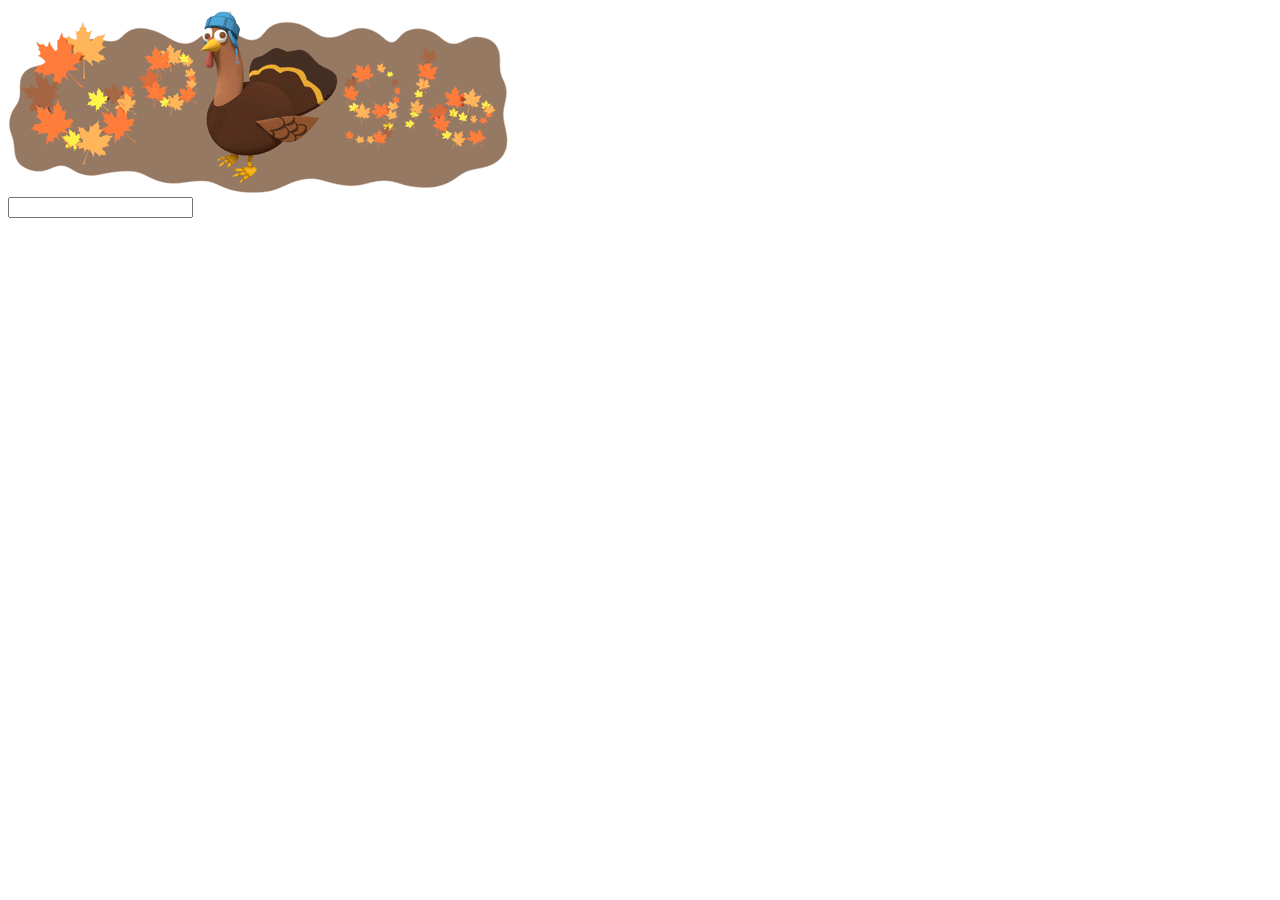
==== index.html @ 22c92a0c "update index.html, add logo.gif" ====
<!DOCTYPE html>
<html>
	<head>
		<title>Google</title>
		<link type="text/css" rel="stylesheet" href="style.css"/>
	</head>

	<body>
		<img src="logo.gif"/>

		<form action="somescript.php" method="get">
			<input type="text" name="SearchQuery"/>

	</body>

</html>
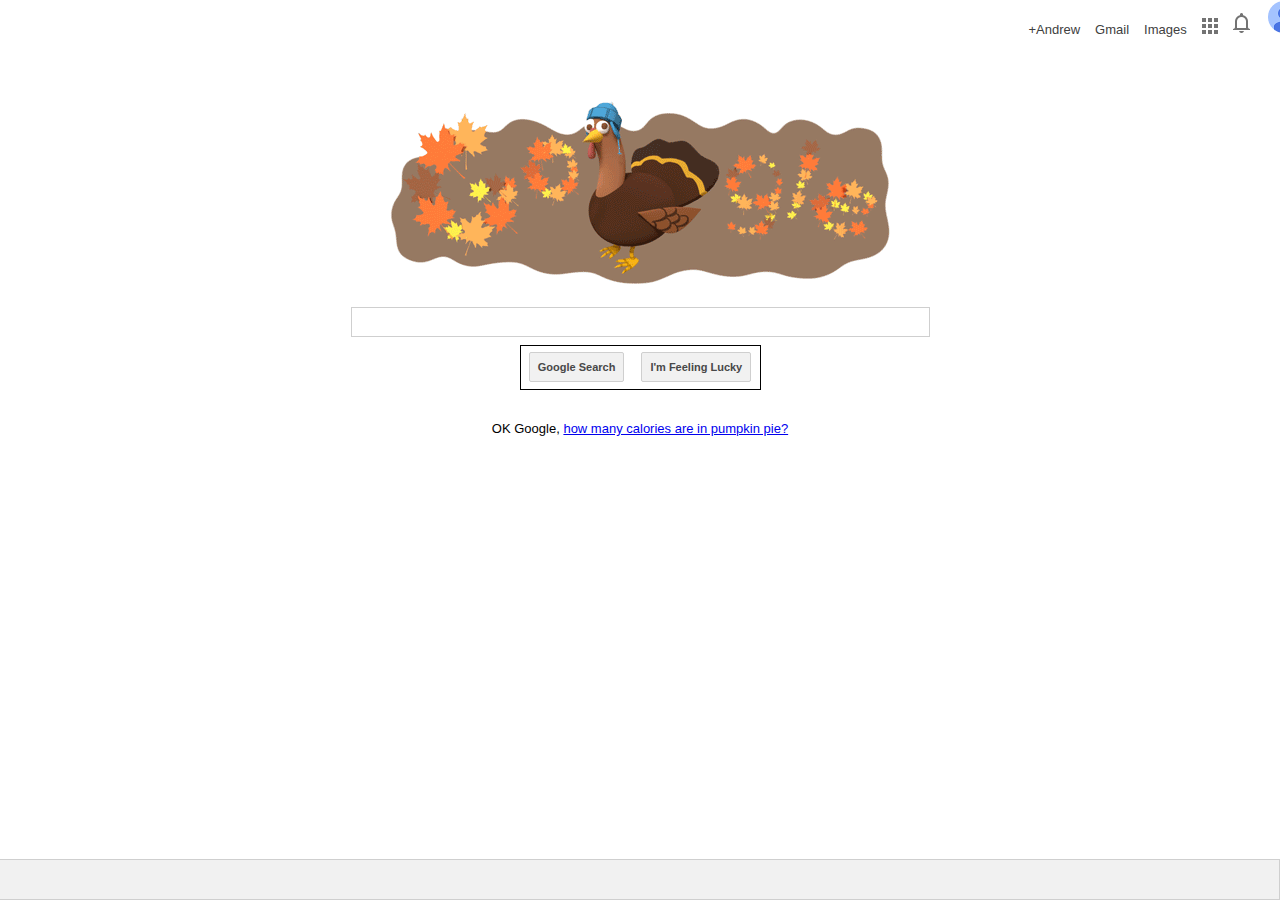
==== commit 8c893924: "updated index.html and style.css files. Working on centering without using <center> tag." ====
--- a/index.html
+++ b/index.html
@@ -6,11 +6,40 @@
 	</head>
 
 	<body>
-		<img src="logo.gif"/>
 
+		<ul id="navbar">
+			<li>+Andrew</li>
+			<li>Gmail</li>
+			<li>Images</li>
+			<li><img src="apps.png" alt="Apps"/></li>
+			<li><img src="notification.png" alt="Notifications"/></li>
+			<li><img src="user.png" alt="Your Profile"/></li>
+			<!-- Center images better...put each inside a div container? !-->
+		</ul>
+
+		<img class="centering1" src="logo.gif" alt="Google"/>
+		<center>
 		<form action="somescript.php" method="get">
-			<input type="text" name="SearchQuery"/>
+			<input id="searchbox" type="text" name="SearchQuery"/>
+			<br/>
+			<div class="centering2">
+				<input id="button" type="submit" value="Google Search"/>
+				<input id="button" type="submit" value="I'm Feeling Lucky"/>
+			</div>
+		</form>
 
+		<br/>
+		<br/>
+
+		<p id="funfactoid">OK Google, <a href="https://www.google.com/webhp?sourceid=chrome-instant&ion=1&espv=2&ie=UTF-8#q=how+many+calories+are+in+pumpkin+pie%3F">how many calories are in pumpkin pie?</a></p>
+		</div>
+		</center>
+		<!-- Figure out how to center the 'Google Search' and 'I'm Feeling Lucky' buttons without using the HTML <center> tag. Try to keep styling in the CSS styesheet. !-->
+
+		<!-- Add a div container with page width for footer. Add individual div containers inside as display:inline-block... !-->
+		<div id="footer">
+			
+		</div>
 	</body>
 
 </html>--- a/style.css
+++ b/style.css
@@ -0,0 +1,76 @@
+.centering1{ /* centering elements with display:block, such as the google logo */
+	display:block;
+	margin-left:auto;
+	margin-right:auto;
+	margin-top:61px;
+}
+
+.centering2{ /* centering the 'Google Search' and 'I'm Feeling Lucky' buttons */
+	display:inline-block;
+	width:239px;
+	position:relative;
+	margin-left:auto;
+	margin-right:auto;
+	margin-top:5px;
+}
+
+#navbar > li{ /* takes list of navbar items and positions them horizontally */
+	display:inline-block;
+	color:#404040;
+	font:13px Arial, sans-serif;
+	margin-left:5.5px;
+	margin-right:5.5px;
+	margin-top:-17px;	
+	position:relative;
+	left:79.65%;
+}
+
+#searchbox{
+	display:block;
+	margin-left:auto;
+	margin-right:auto;
+	margin-top:22.5px;
+	margin-bottom:-15px;
+	height:26px;
+	width:573px;
+	border:1px solid #CFCFCF;
+}
+
+#button{
+	margin: 6.5px;
+	padding:8px;
+	border:1px solid #CFCFCF;
+	background-color:#F1F1F1;
+	font:11px Arial, sans-serif;
+	font-weight:bold;
+	color:#484848;
+	border-radius:2px;
+	text-align:;
+}
+
+div{
+	border:1px solid black;
+
+}
+
+img{
+	display:inline-block;
+	margin:auto;
+}
+
+#footer{
+	border:1px solid #CFCFCF;
+	background-color:#F1F1F1;
+	width:100%;
+	height:39.5px;
+	position:absolute;
+	bottom:0;
+	margin-left:-10px;
+
+
+}
+
+#funfactoid{
+	font:13px Arial, sans-serif;
+	margin-top:-4.5px;
+}
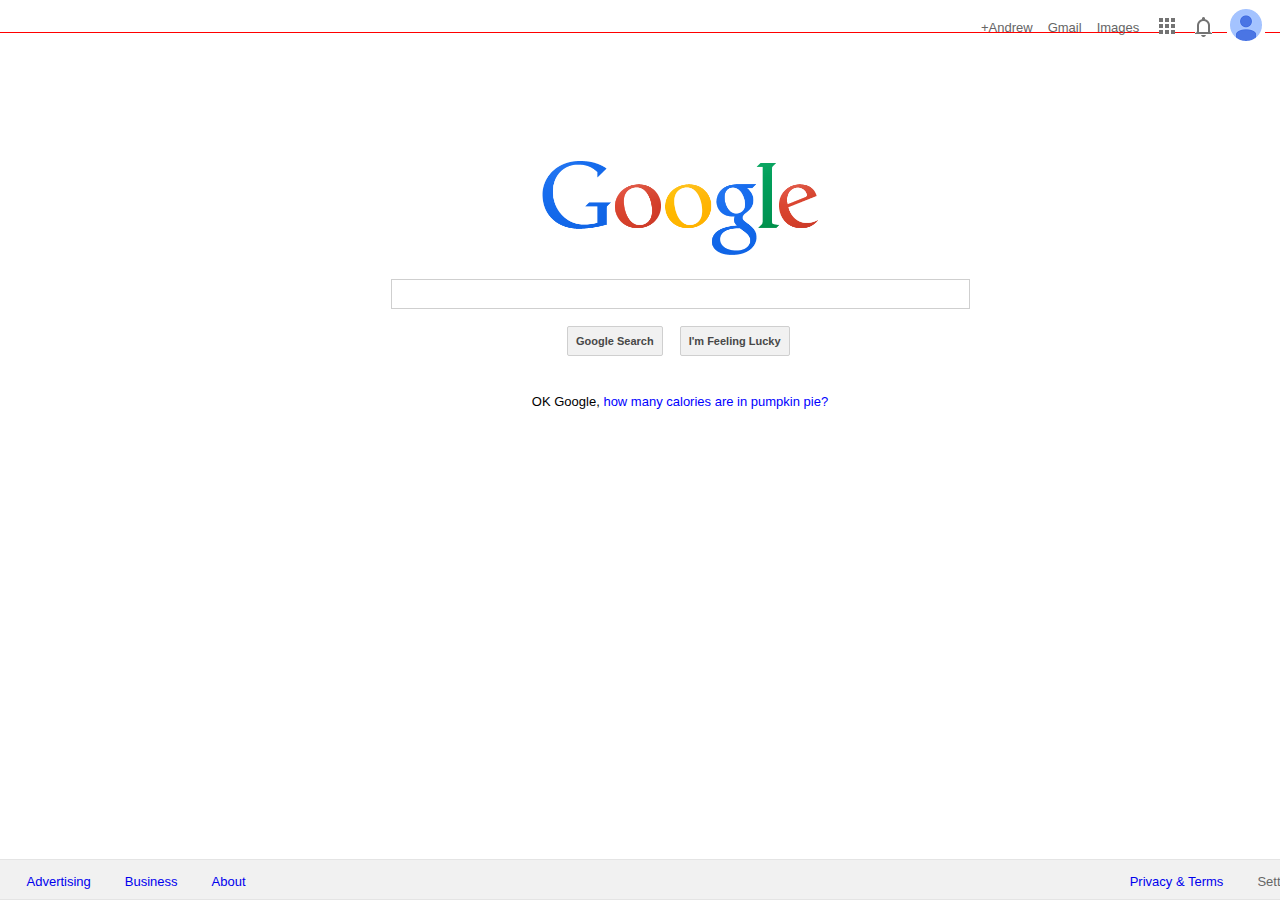
==== commit 3e51f286: "Project completed. Created visual copy of Google's homepage. Moved images into separate 'images' dir" ====
--- a/index.html
+++ b/index.html
@@ -6,39 +6,46 @@
 	</head>
 
 	<body>
+		<div id="header">
+			<ul id ="navbar_top">
+				<li><a href="">+Andrew</a></li>
+				<li><a href="">Gmail</a></li>
+				<li><a href="">Images</a></li>
+				<li id="apps_icon"><a href=""><img src="images/apps.png" alt="Apps"/></a></li>
+				<li id="notifications_icon"><a href=""><img src="images/notification.png" alt="Notifications"/></a></li>
+				<li id="profile_icon"><a href=""><img src="images/user.png" alt="Your Profile"/></a></li>
+			</ul>
+		</div>
 
-		<ul id="navbar">
-			<li>+Andrew</li>
-			<li>Gmail</li>
-			<li>Images</li>
-			<li><img src="apps.png" alt="Apps"/></li>
-			<li><img src="notification.png" alt="Notifications"/></li>
-			<li><img src="user.png" alt="Your Profile"/></li>
-			<!-- Center images better...put each inside a div container? !-->
-		</ul>
-
-		<img class="centering1" src="logo.gif" alt="Google"/>
-		<center>
-		<form action="somescript.php" method="get">
-			<input id="searchbox" type="text" name="SearchQuery"/>
-			<br/>
-			<div class="centering2">
+		<div id="page_contents">
+			<img id="google_logo" src="images/google.png" alt="Google"/>
+			<form action="somescript.php" method="get">
+				<input id="searchbox" type="text" name="SearchQuery"/>
+				<br/>
+				<div class="centering">
 				<input id="button" type="submit" value="Google Search"/>
 				<input id="button" type="submit" value="I'm Feeling Lucky"/>
+				</div>
+			</form>
+
+			<br/>
+			<br/>
+
+			<div id="fun_factoid">
+				OK Google, <a href="https://www.google.com/webhp?sourceid=chrome-instant&ion=1&espv=2&ie=UTF-8#q=how+many+calories+are+in+pumpkin+pie%3F">how many calories are in pumpkin pie?</a>
 			</div>
-		</form>
+		</div>
 
-		<br/>
-		<br/>
-
-		<p id="funfactoid">OK Google, <a href="https://www.google.com/webhp?sourceid=chrome-instant&ion=1&espv=2&ie=UTF-8#q=how+many+calories+are+in+pumpkin+pie%3F">how many calories are in pumpkin pie?</a></p>
-		</div>
-		</center>
-		<!-- Figure out how to center the 'Google Search' and 'I'm Feeling Lucky' buttons without using the HTML <center> tag. Try to keep styling in the CSS styesheet. !-->
-
-		<!-- Add a div container with page width for footer. Add individual div containers inside as display:inline-block... !-->
 		<div id="footer">
-			
+			<ul id="navbar_bottom_left">
+				<li><a href="https://www.google.com/intl/en/ads/?fg=1">Advertising</a></li>
+				<li><a href="https://www.google.com/services/?fg=1">Business</a></li>
+				<li><a href="https://www.google.com/intl/en/about/">About</a></li>
+			</ul>
+			<ul id="navbar_bottom_right">
+				<li><a href="https://www.google.com/intl/en/policies/?fg=1">Privacy & Terms</a></li>
+				<li><a href="">Settings</a></li>
+			</ul>
 		</div>
 	</body>
 
--- a/style.css
+++ b/style.css
@@ -1,28 +1,56 @@
-.centering1{ /* centering elements with display:block, such as the google logo */
+#header{
 	display:block;
-	margin-left:auto;
-	margin-right:auto;
-	margin-top:61px;
+	width:84em;
+	height:39.5px;
+	margin-left:-1em;
+	margin-right:-1em;
+	margin-top:-0.51em;
+	border:1px solid red;
+	position:absolute;
+	top:0;
 }
 
-.centering2{ /* centering the 'Google Search' and 'I'm Feeling Lucky' buttons */
+#navbar_top{
 	display:inline-block;
-	width:239px;
-	position:relative;
-	margin-left:auto;
-	margin-right:auto;
-	margin-top:5px;
 }
 
-#navbar > li{ /* takes list of navbar items and positions them horizontally */
+#navbar_top > li{ /* takes list of top navigation bar items and positions them inline horizontally */
 	display:inline-block;
 	color:#404040;
 	font:13px Arial, sans-serif;
 	margin-left:5.5px;
 	margin-right:5.5px;
-	margin-top:-17px;	
+	margin-top:-12px;	
 	position:relative;
-	left:79.65%;
+	left:72.5em;
+}
+
+#apps_icon{
+	top:2.5px;
+	padding-left:5px;
+	padding-right:5px;
+}
+
+#notifications_icon{
+	top:6px;
+}
+
+#profile_icon{
+	top:10px;
+}
+
+#page_contents{
+	display:block;
+	width:84em;
+}
+
+#google_logo{ /* centering Google logo and sizing it depending on user screen size */
+	display:block;
+	margin-left:auto;
+	margin-right:auto;
+	margin-top:10em;
+	height:6em;
+	width:17.235492em;
 }
 
 #searchbox{
@@ -34,6 +62,13 @@
 	height:26px;
 	width:573px;
 	border:1px solid #CFCFCF;
+}
+
+
+.centering{ /* centering the 'Google Search' and 'I'm Feeling Lucky' buttons */
+	width:239px;
+	margin:auto;
+	margin-top:0.5em;
 }
 
 #button{
@@ -48,29 +83,82 @@
 	text-align:;
 }
 
-div{
-	border:1px solid black;
-
+#fun_factoid{
+	width:500px;
+	margin:auto;
+	margin-top:-4.5px;
+	font:13px Arial, sans-serif;
+	text-align:center;
 }
 
-img{
-	display:inline-block;
-	margin:auto;
-}
-
-#footer{
-	border:1px solid #CFCFCF;
+#footer{/* note: div is display:block by default */
+	display:block;
+	border:1px solid #e4e4e4;
 	background-color:#F1F1F1;
-	width:100%;
+	width:84em;
 	height:39.5px;
 	position:absolute;
 	bottom:0;
-	margin-left:-10px;
-
-
+	margin-left:-1em;
+	margin-right:-1em;
+	padding-bottom:0;
 }
 
-#funfactoid{
+#navbar_bottom_left{
+	display:inline-block;
+	margin-left:-12px;
+}
+
+#navbar_bottom_left >li {
+	display:inline-block;
+	color:#666;
 	font:13px Arial, sans-serif;
-	margin-top:-4.5px;
+	margin-left:15px;
+	margin-right:15px;
+	top:-4px;	
+	position:relative;
 }
+
+#navbar_bottom_left >li:first-child{
+	margin-left:5.5px;
+}
+
+#navbar_bottom_right{
+	display:inline-block;
+}
+
+#navbar_bottom_right > li{
+	display:inline-block;
+	color:#666;
+	font:13px Arial, sans-serif;
+	margin-left:15px;
+	margin-right:15px;
+	position:relative;
+	top:-4px;
+	left:420%;
+}
+
+#navbar_bottom_right > li:first-child{
+	margin-left:5.5px;
+}
+
+a{
+	text-decoration:none;
+}
+
+a:visited{
+	color:#666;
+}
+
+a:hover{
+	text-decoration:underline;
+}
+
+#navbar_top a:hover{
+	color:black;
+	text-decoration:underline;
+}
+
+#fun_factoid > a{
+	color:blue;
+}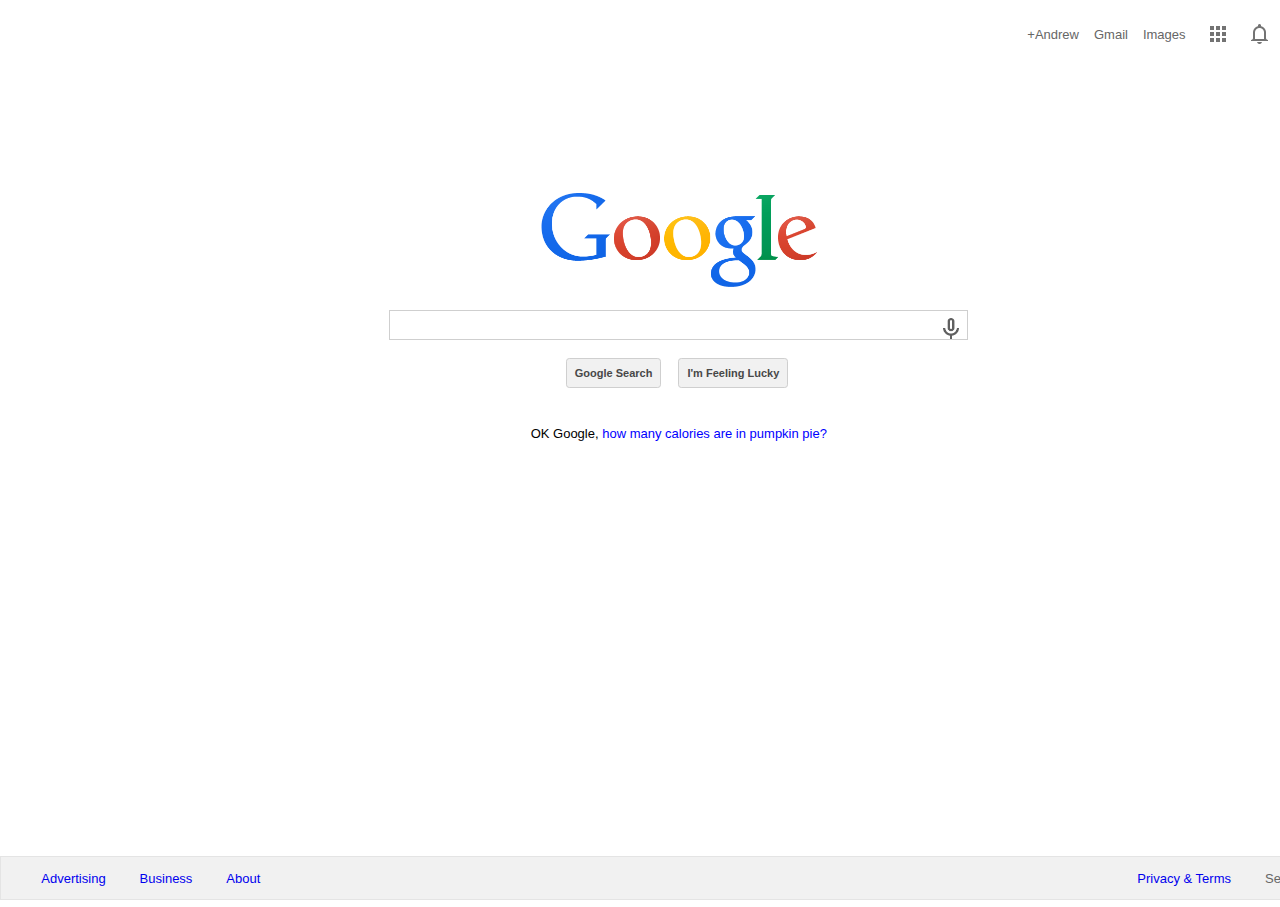
==== commit cf82a34c: "Sectioned page into 'header', 'page_contents', and 'footer' IDs. Updated stylesheet. Added Google No" ====
--- a/index.html
+++ b/index.html
@@ -3,6 +3,7 @@
 	<head>
 		<title>Google</title>
 		<link type="text/css" rel="stylesheet" href="style.css"/>
+		<link type="image/jpeg" rel="icon" href="images/favicon.jpg"/>
 	</head>
 
 	<body>
@@ -21,10 +22,13 @@
 			<img id="google_logo" src="images/google.png" alt="Google"/>
 			<form action="somescript.php" method="get">
 				<input id="searchbox" type="text" name="SearchQuery"/>
+				<a href=""><img id="voice_icon" src="images/voice.gif"/></a>
+
 				<br/>
+				
 				<div class="centering">
-				<input id="button" type="submit" value="Google Search"/>
-				<input id="button" type="submit" value="I'm Feeling Lucky"/>
+					<input id="button" type="submit" value="Google Search"/>
+					<input id="button" type="submit" value="I'm Feeling Lucky"/>
 				</div>
 			</form>
 
@@ -49,4 +53,6 @@
 		</div>
 	</body>
 
-</html>+</html>
+
+<!-- just need to figure out how to make footer cover full bottom of page !-->--- a/style.css
+++ b/style.css
@@ -1,17 +1,23 @@
+body{
+	margin:0;
+	padding:0;
+	height:100%;
+}
+
 #header{
 	display:block;
 	width:84em;
-	height:39.5px;
-	margin-left:-1em;
-	margin-right:-1em;
-	margin-top:-0.51em;
-	border:1px solid red;
-	position:absolute;
+	height:2.5em;
+	margin:auto;
 	top:0;
+	padding-left:0.425em;
+	padding-right:0.425em;
 }
 
 #navbar_top{
 	display:inline-block;
+	position:absolute;
+	width:75%;
 }
 
 #navbar_top > li{ /* takes list of top navigation bar items and positions them inline horizontally */
@@ -20,19 +26,20 @@
 	font:13px Arial, sans-serif;
 	margin-left:5.5px;
 	margin-right:5.5px;
-	margin-top:-12px;	
+	margin-top:-12px;
 	position:relative;
-	left:72.5em;
+	left:75em;
 }
 
 #apps_icon{
-	top:2.5px;
-	padding-left:5px;
-	padding-right:5px;
+	top:0.25em;
+	padding-left:0.75em;
+	padding-right:0.75em;
 }
 
 #notifications_icon{
 	top:6px;
+	padding-right:0.5em;
 }
 
 #profile_icon{
@@ -42,13 +49,19 @@
 #page_contents{
 	display:block;
 	width:84em;
+	margin:auto;
+	padding-top:0.85em;
+	padding-left:0.425em;
+	padding-right:0.425em;
+	position:absolute;
 }
 
 #google_logo{ /* centering Google logo and sizing it depending on user screen size */
 	display:block;
 	margin-left:auto;
 	margin-right:auto;
-	margin-top:10em;
+	margin-top:7.125em;
+	padding-top:1.5em;
 	height:6em;
 	width:17.235492em;
 }
@@ -64,6 +77,15 @@
 	border:1px solid #CFCFCF;
 }
 
+#voice_icon{
+	display:inline-block;
+	z-index:1;
+	width:1em;
+	margin-left:58.5em;
+	margin-top:-1.5em;
+	opacity:0.625;
+	height:1.35em;
+}
 
 .centering{ /* centering the 'Google Search' and 'I'm Feeling Lucky' buttons */
 	width:239px;
@@ -79,7 +101,7 @@
 	font:11px Arial, sans-serif;
 	font-weight:bold;
 	color:#484848;
-	border-radius:2px;
+	border-radius:3.25px;
 	text-align:;
 }
 
@@ -95,13 +117,14 @@
 	display:block;
 	border:1px solid #e4e4e4;
 	background-color:#F1F1F1;
-	width:84em;
-	height:39.5px;
-	position:absolute;
-	bottom:0;
-	margin-left:-1em;
-	margin-right:-1em;
-	padding-bottom:0;
+	width:100%;
+	height:2em;
+	bottom:0%;
+	margin:auto;
+	padding-bottom:0.625em;
+	padding-right:0.425em;
+	padding-left:0.425em;
+	position:absolute;	
 }
 
 #navbar_bottom_left{
@@ -135,7 +158,7 @@
 	margin-right:15px;
 	position:relative;
 	top:-4px;
-	left:420%;
+	left:62.5em;
 }
 
 #navbar_bottom_right > li:first-child{
@@ -161,4 +184,6 @@
 
 #fun_factoid > a{
 	color:blue;
-}+}
+
+/* update padding values for header/footer using em. */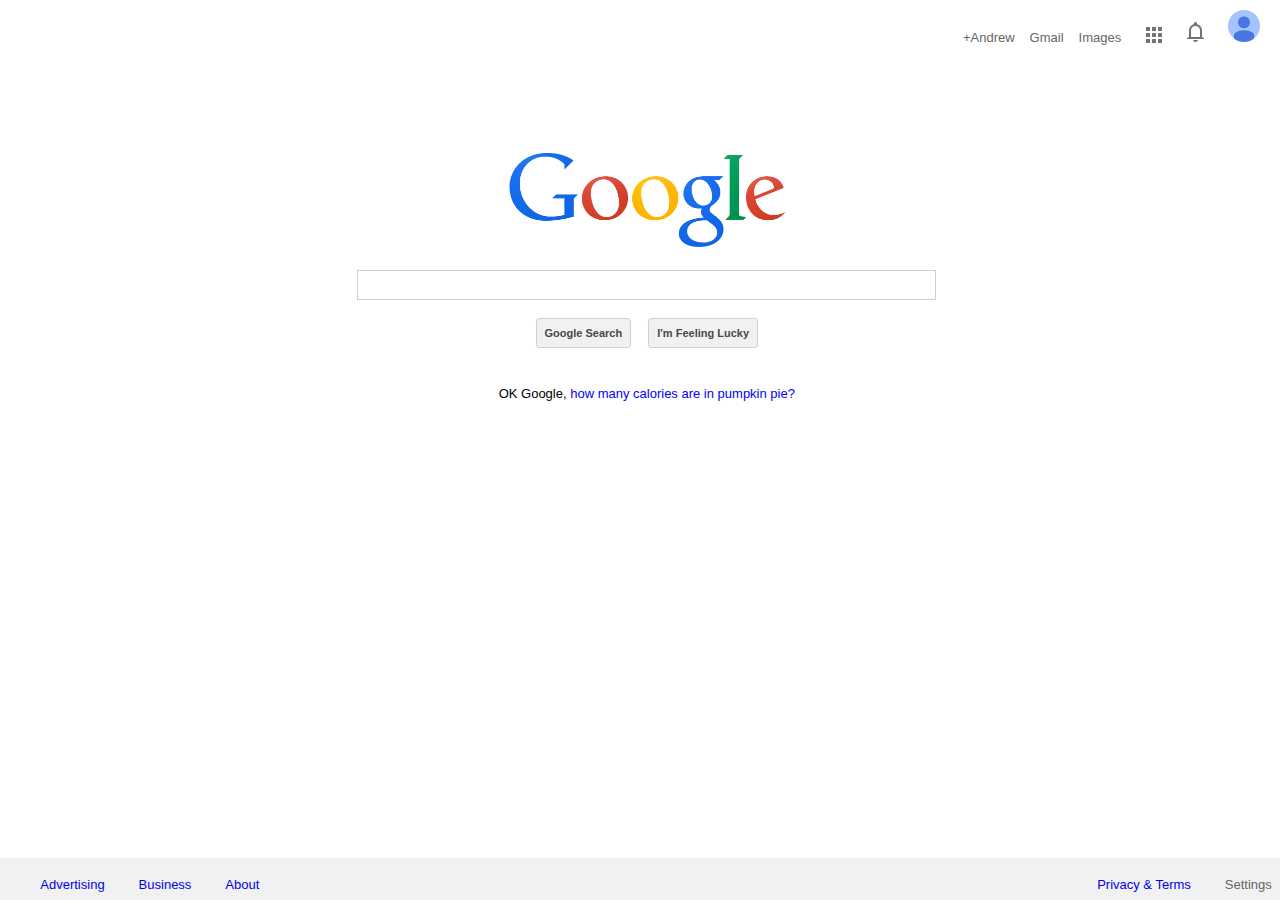
==== commit 2b4b2081: "Fixed resizing issue with header/footer objects. Working on positioning of 'OK Google' icon." ====
--- a/index.html
+++ b/index.html
@@ -8,7 +8,8 @@
 
 	<body>
 		<div id="header">
-			<ul id ="navbar_top">
+			<ul>
+				
 				<li><a href="">+Andrew</a></li>
 				<li><a href="">Gmail</a></li>
 				<li><a href="">Images</a></li>
@@ -22,7 +23,7 @@
 			<img id="google_logo" src="images/google.png" alt="Google"/>
 			<form action="somescript.php" method="get">
 				<input id="searchbox" type="text" name="SearchQuery"/>
-				<a href=""><img id="voice_icon" src="images/voice.gif"/></a>
+				<!--a href=""><img id="voice_icon" src="images/voice.gif"/></a>!-->
 
 				<br/>
 				
@@ -53,6 +54,4 @@
 		</div>
 	</body>
 
-</html>
-
-<!-- just need to figure out how to make footer cover full bottom of page !-->+</html>--- a/style.css
+++ b/style.css
@@ -1,62 +1,59 @@
 body{
 	margin:0;
 	padding:0;
-	height:100%;
 }
 
 #header{
 	display:block;
-	width:84em;
+	max-width:100%;
 	height:2.5em;
 	margin:auto;
-	top:0;
+	margin-top:0.25em;
 	padding-left:0.425em;
 	padding-right:0.425em;
+	padding-bottom:2em;
+	float:right;
 }
 
-#navbar_top{
-	display:inline-block;
-	position:absolute;
-	width:75%;
-}
-
-#navbar_top > li{ /* takes list of top navigation bar items and positions them inline horizontally */
+#header li{
 	display:inline-block;
 	color:#404040;
 	font:13px Arial, sans-serif;
 	margin-left:5.5px;
 	margin-right:5.5px;
 	margin-top:-12px;
-	position:relative;
-	left:75em;
+}
+
+#header > ul > li:nth-child(6){
+	margin-right:10px;
 }
 
 #apps_icon{
-	top:0.25em;
 	padding-left:0.75em;
 	padding-right:0.75em;
+	vertical-align:bottom;
 }
 
 #notifications_icon{
-	top:6px;
 	padding-right:0.5em;
+	vertical-align:bottom;
 }
 
 #profile_icon{
-	top:10px;
+	display:inline-block;
+	vertical-align:bottom;
 }
 
 #page_contents{
 	display:block;
-	width:84em;
-	margin:auto;
+	width:100%;
 	padding-top:0.85em;
 	padding-left:0.425em;
 	padding-right:0.425em;
 	position:absolute;
 }
 
-#google_logo{ /* centering Google logo and sizing it depending on user screen size */
+#google_logo{
 	display:block;
 	margin-left:auto;
 	margin-right:auto;
@@ -77,20 +74,21 @@
 	border:1px solid #CFCFCF;
 }
 
-#voice_icon{
+/*voice_icon{
+	height:1.35em;
+	width:1em;
 	display:inline-block;
+	margin-top:-0.75em;
+	opacity:0.625;
+	position:absolute;
+	margin-left:68%;
 	z-index:1;
-	width:1em;
-	margin-left:58.5em;
-	margin-top:-1.5em;
-	opacity:0.625;
-	height:1.35em;
-}
+}*/
 
-.centering{ /* centering the 'Google Search' and 'I'm Feeling Lucky' buttons */
-	width:239px;
-	margin:auto;
+.centering{
+	max-width:100%;
 	margin-top:0.5em;
+	text-align:center;
 }
 
 #button{
@@ -113,9 +111,9 @@
 	text-align:center;
 }
 
-#footer{/* note: div is display:block by default */
+#footer{
 	display:block;
-	border:1px solid #e4e4e4;
+	border=top:1px solid #e4e4e4;
 	background-color:#F1F1F1;
 	width:100%;
 	height:2em;
@@ -124,12 +122,13 @@
 	padding-bottom:0.625em;
 	padding-right:0.425em;
 	padding-left:0.425em;
-	position:absolute;	
+	position:absolute;
 }
 
 #navbar_bottom_left{
 	display:inline-block;
 	margin-left:-12px;
+	float:left;
 }
 
 #navbar_bottom_left >li {
@@ -138,8 +137,8 @@
 	font:13px Arial, sans-serif;
 	margin-left:15px;
 	margin-right:15px;
-	top:-4px;	
-	position:relative;
+	top:-4px;
+	vertical-align:middle;
 }
 
 #navbar_bottom_left >li:first-child{
@@ -148,6 +147,7 @@
 
 #navbar_bottom_right{
 	display:inline-block;
+	float:right;
 }
 
 #navbar_bottom_right > li{
@@ -156,9 +156,9 @@
 	font:13px Arial, sans-serif;
 	margin-left:15px;
 	margin-right:15px;
-	position:relative;
 	top:-4px;
 	left:62.5em;
+	vertical-align:middle;
 }
 
 #navbar_bottom_right > li:first-child{
@@ -184,6 +184,4 @@
 
 #fun_factoid > a{
 	color:blue;
-}
-
-/* update padding values for header/footer using em. */+}